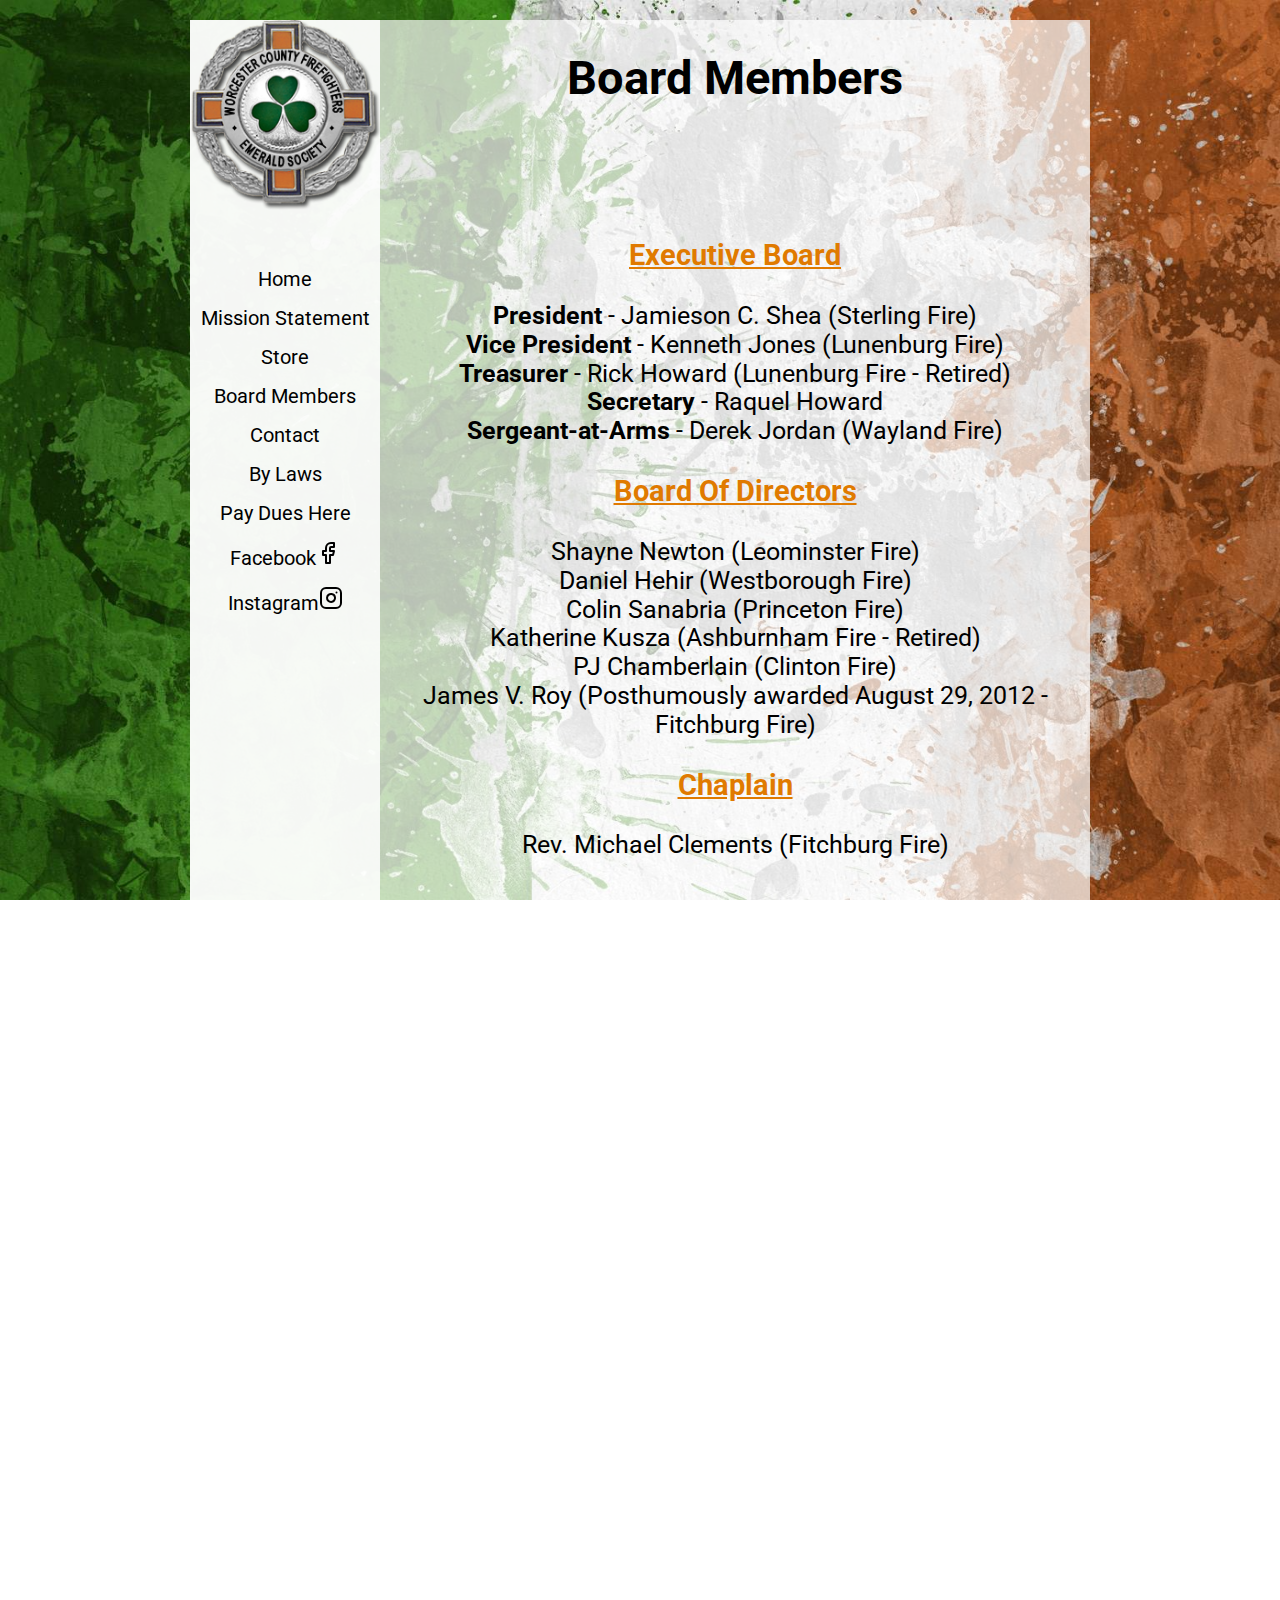
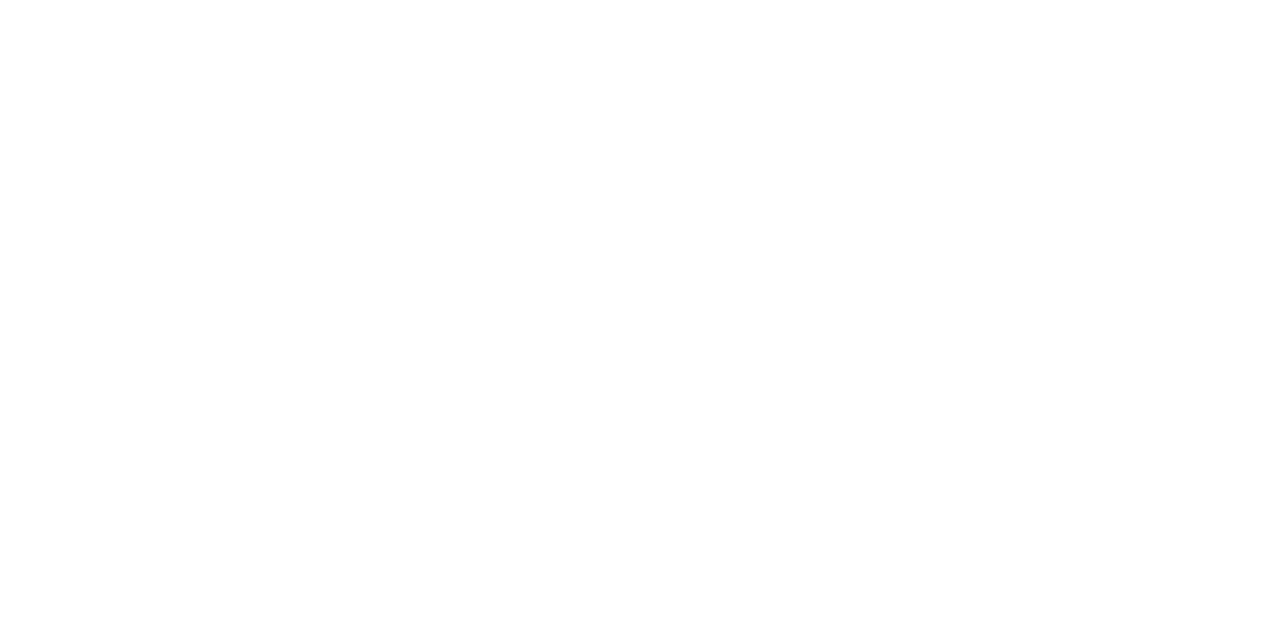
==== board.html @ a9d211fe "added social media links to all pages" ====
<!DOCTYPE html>
<html>
  <head>
    <meta charset="utf-8">
    <link href="https://fonts.googleapis.com/css?family=Roboto" rel="stylesheet">
    <link rel="stylesheet" href="normalize.css">
    <link rel="stylesheet" href="main.css">
    <title>WCFFES</title>
  </head>
  <body>

    <div id="container">
      <div id="mainHeader">
        <img src="./assets/badge-1.png" alt="logo" height="190px" width="190px">
        <div id="headerTitle">
          <h1>Board Members</h1>
        </div>
      </div>

      <div id="content">
        <div id="sideMenu">
          <nav id="mainNav">
            <li><a href="index.html">Home</a></li>
            <li><a href="mission.html">Mission Statement</a></li>
            <li><a href="store.html">Store</a></li>
            <li><a href="#">Board Members</a></li>
            <li><a href="contact.html">Contact</a></li>
            <li><a href="https://docs.google.com/document/d/1g5JmKMooCKTTb7T5f42TSW58deQnID8zIanfsanVRJk/edit?usp=sharing" target="_blank">By Laws</a></li>
            <li><a href="https://docs.google.com/document/d/1vu2lz8ua1gB64TWkIe0iZvmaPpEUi6LVVtUsSJuFrWY/edit?usp=sharing" target="_blank">Pay Dues Here</a></li>
            <li><a href="https://www.facebook.com/WCFFES" target="_blank">Facebook<img src="./assets/facebook.svg"></a></li>
            <li><a href="https://www.instagram.com/wcffes" target="_blank">Instagram<img src="./assets/instagram.svg"></a></li>
          </nav>
        </div>

        <div id="board">
          <h3>Executive Board</h3>
          <li><b>President</b> - Jamieson C. Shea (Sterling Fire)</li>
          <li><b>Vice President</b> - Kenneth Jones (Lunenburg Fire)</li>
          <li><b>Treasurer</b> - Rick Howard (Lunenburg Fire - Retired)</li>
          <li><b>Secretary</b> - Raquel Howard</li>
          <li><b>Sergeant-at-Arms</b> - Derek Jordan (Wayland Fire)</li>
          <h3>Board Of Directors</h3>
          <li>Shayne Newton (Leominster Fire)</li>
          <li>Daniel Hehir (Westborough Fire)</li>
          <li>Colin Sanabria (Princeton Fire)</li>
          <li>Katherine Kusza (Ashburnham Fire - Retired)</li>
          <li>PJ Chamberlain (Clinton Fire)</li>
          <li>James V. Roy (Posthumously awarded August 29, 2012 - Fitchburg Fire)</li>
          <h3>Chaplain</h3>
          <li>Rev. Michael Clements (Fitchburg Fire)</li>
        </div>
      </div>
    </div>
    <script src="https://ajax.googleapis.com/ajax/libs/jquery/3.1.1/jquery.min.js"></script>
    <script src="app.js" charset="utf-8"></script>
  </body>
</html>
---- main.css ----
body {
  background-image: url('./assets/background1.jpg');
  background-attachment: fixed;
  background-size: cover;
  font-family: 'Roboto', sans-serif;
  padding-top: 20px;
  padding-bottom: 20px; 
}

#container {
  width: 900px;
  margin: auto;
  background-color: rgba(255, 255, 255, .70);
}

#mainHeader {
  height: 190px;
  width: 100%;
}

#mainHeader img {
  background-color: rgba(255, 255, 255, .85);
}

#headerTitle {
  width: 710px;
  height: 190px;
  float: right;
  text-align: center;
  }

#headerTitle h1 {
  margin-bottom: 10px;
  font-size: 47px;
}

#headerTitle h2 {
  margin: 0px;
  font-size: 20px;
}

#sideMenu {
  background-color: rgba(255, 255, 255, .85);
  width: 190px;
  
  text-align: center;
  display: flex;
  flex-direction: column;
}

#mainNav {
  padding-top: 50px;
  height: 65%;
  width: 190px;
  list-style: none;
}

#mainNav li {
  width: 190px;
}

#mainNav li a {
  text-decoration: none;
  display: block;
  color: #000;
  font-size: 20px;
  padding: 8px;
  transition: 0.2s;
}

#mainNav li a:hover {
  color: white;
  background-color: rgb(194, 194, 194);
}

#content {
  display: flex;
  height: 2000px;
}

#slideshow {
    margin: 50px auto;
    position: relative;
    width: 640px;
    height: 400px;
    padding: 10px;
    box-shadow: 0 0 20px rgba(0,0,0,0.4);
}

#slideshow div {
    position: absolute;
    top: 10px;
    left: 10px;
    right: 10px;
    bottom: 10px;
}

#descPara {
    width: 690px;
    margin: 0;
    padding: 10px;
    float: right;
    text-align: justify;
}

#paypalDues {
  height: 35%;
}

/*MISSION*/
#mission {
  font-size: 23px;
  text-align: justify;
  padding: 20px;
}

#missionTitle {
  width: 710px;
  height: 190px;
  float: right;
  text-align: center;
  color: #000;
}

#missionTitle h1 {
  font-size: 50px;
}

#missionTitle p {
  font-size: 20px;
  font-weight: bold;
}

/*STORE*/
#storeTitle {
  width: 710px;
  height: 190px;
  float: right;
  text-align: center;
}

#storeTitle h1 {
  font-size: 65px;
}

#store {
  text-align: center;
  padding: 20px;
  font-size: 53px;
}

/*CONTACT*/
#contact {
  font-size: 30px;
  padding-top: 150px;
  padding-left: 20px;
}

#contact li {
  list-style: none;
}

/*BOARD MEMBERS*/
#board {
  font-size: 25px;
  text-align: center;
}

#board li {
  list-style: none;
}

#board h3 {
  color: rgb(224, 122, 0);
  text-decoration: underline;
}

.announcement {
  height: 200px;
  font-size: 23px;
  text-align: center;
}

.announcement h1 {
  color: orange;
}

.announcement p {
  padding-right: 10px;
  padding-left: 10px;
  text-align: justify;
}

.announcement h3 {
  text-align: center;
}

.highlight {
  color: rgb(51, 153, 51);
  text-decoration: underline;
  font-weight: bold;
}
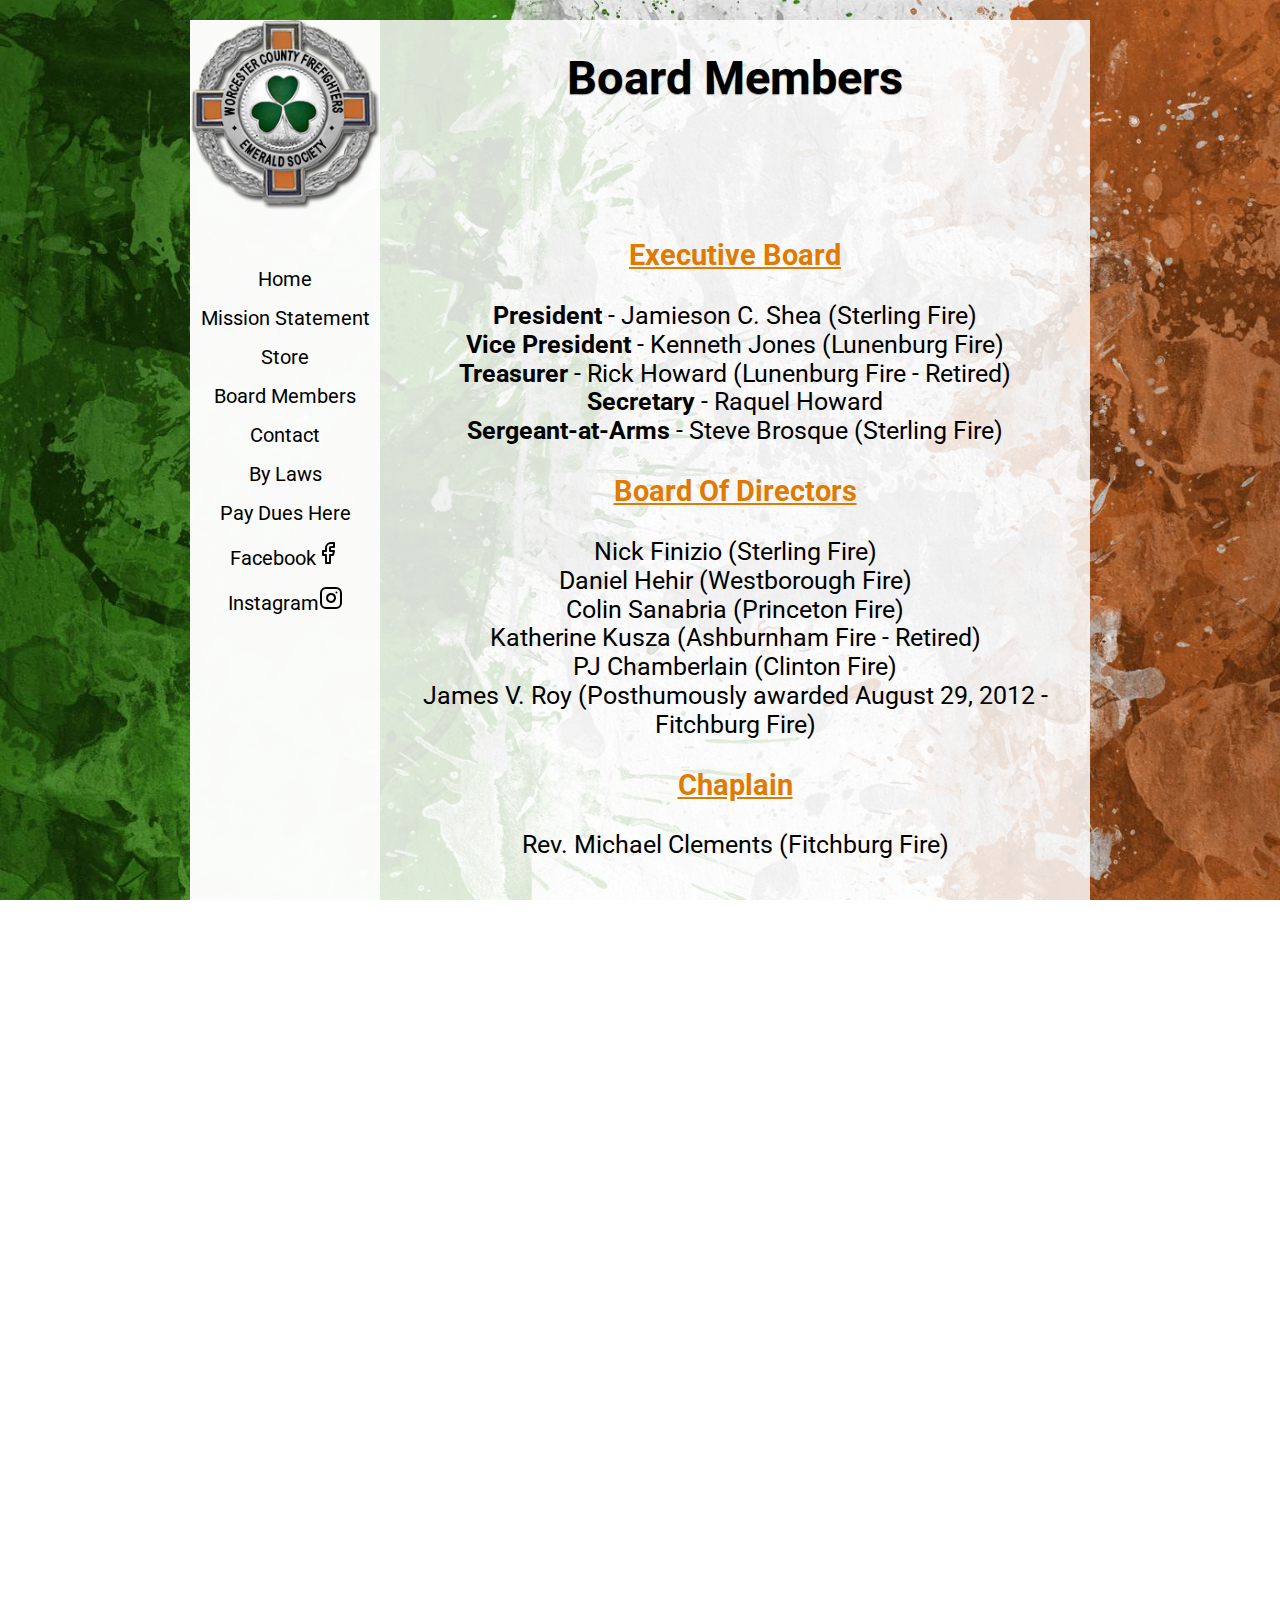
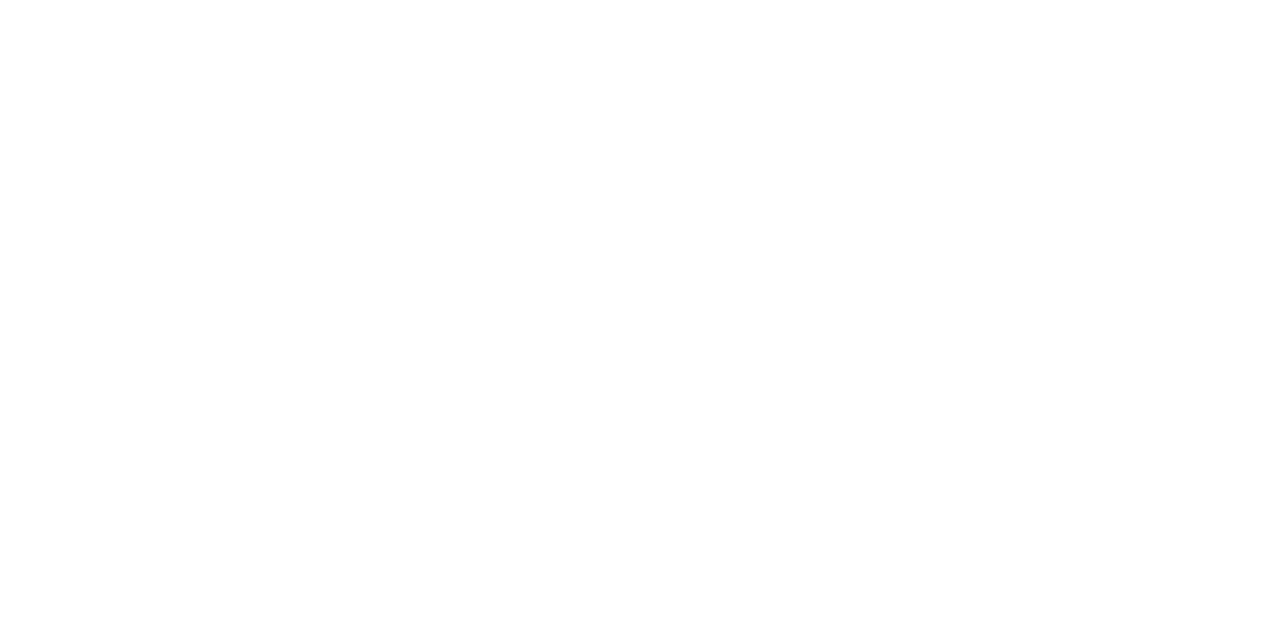
==== commit ef8a6671: "updated some content" ====
--- a/board.html
+++ b/board.html
@@ -38,9 +38,9 @@
           <li><b>Vice President</b> - Kenneth Jones (Lunenburg Fire)</li>
           <li><b>Treasurer</b> - Rick Howard (Lunenburg Fire - Retired)</li>
           <li><b>Secretary</b> - Raquel Howard</li>
-          <li><b>Sergeant-at-Arms</b> - Derek Jordan (Wayland Fire)</li>
+          <li><b>Sergeant-at-Arms</b> - Steve Brosque (Sterling Fire)</li>
           <h3>Board Of Directors</h3>
-          <li>Shayne Newton (Leominster Fire)</li>
+          <li>Nick Finizio (Sterling Fire)</li>
           <li>Daniel Hehir (Westborough Fire)</li>
           <li>Colin Sanabria (Princeton Fire)</li>
           <li>Katherine Kusza (Ashburnham Fire - Retired)</li>
--- a/main.css
+++ b/main.css
@@ -10,7 +10,7 @@
 #container {
   width: 900px;
   margin: auto;
-  background-color: rgba(255, 255, 255, .70);
+  background-color: rgba(255, 255, 255, 0.83);
 }
 
 #mainHeader {
@@ -27,6 +27,7 @@
   height: 190px;
   float: right;
   text-align: center;
+  text-shadow: 0px 1px 1px rgba(150, 150, 150, 1);
   }
 
 #headerTitle h1 {
@@ -82,9 +83,8 @@
     margin: 50px auto;
     position: relative;
     width: 640px;
-    height: 400px;
+    height: 466px;
     padding: 10px;
-    box-shadow: 0 0 20px rgba(0,0,0,0.4);
 }
 
 #slideshow div {
@@ -195,6 +195,11 @@
   text-align: center;
 }
 
+.irishfest {
+  height: 400px;
+  width: 640px;
+}
+
 .highlight {
   color: rgb(51, 153, 51);
   text-decoration: underline;
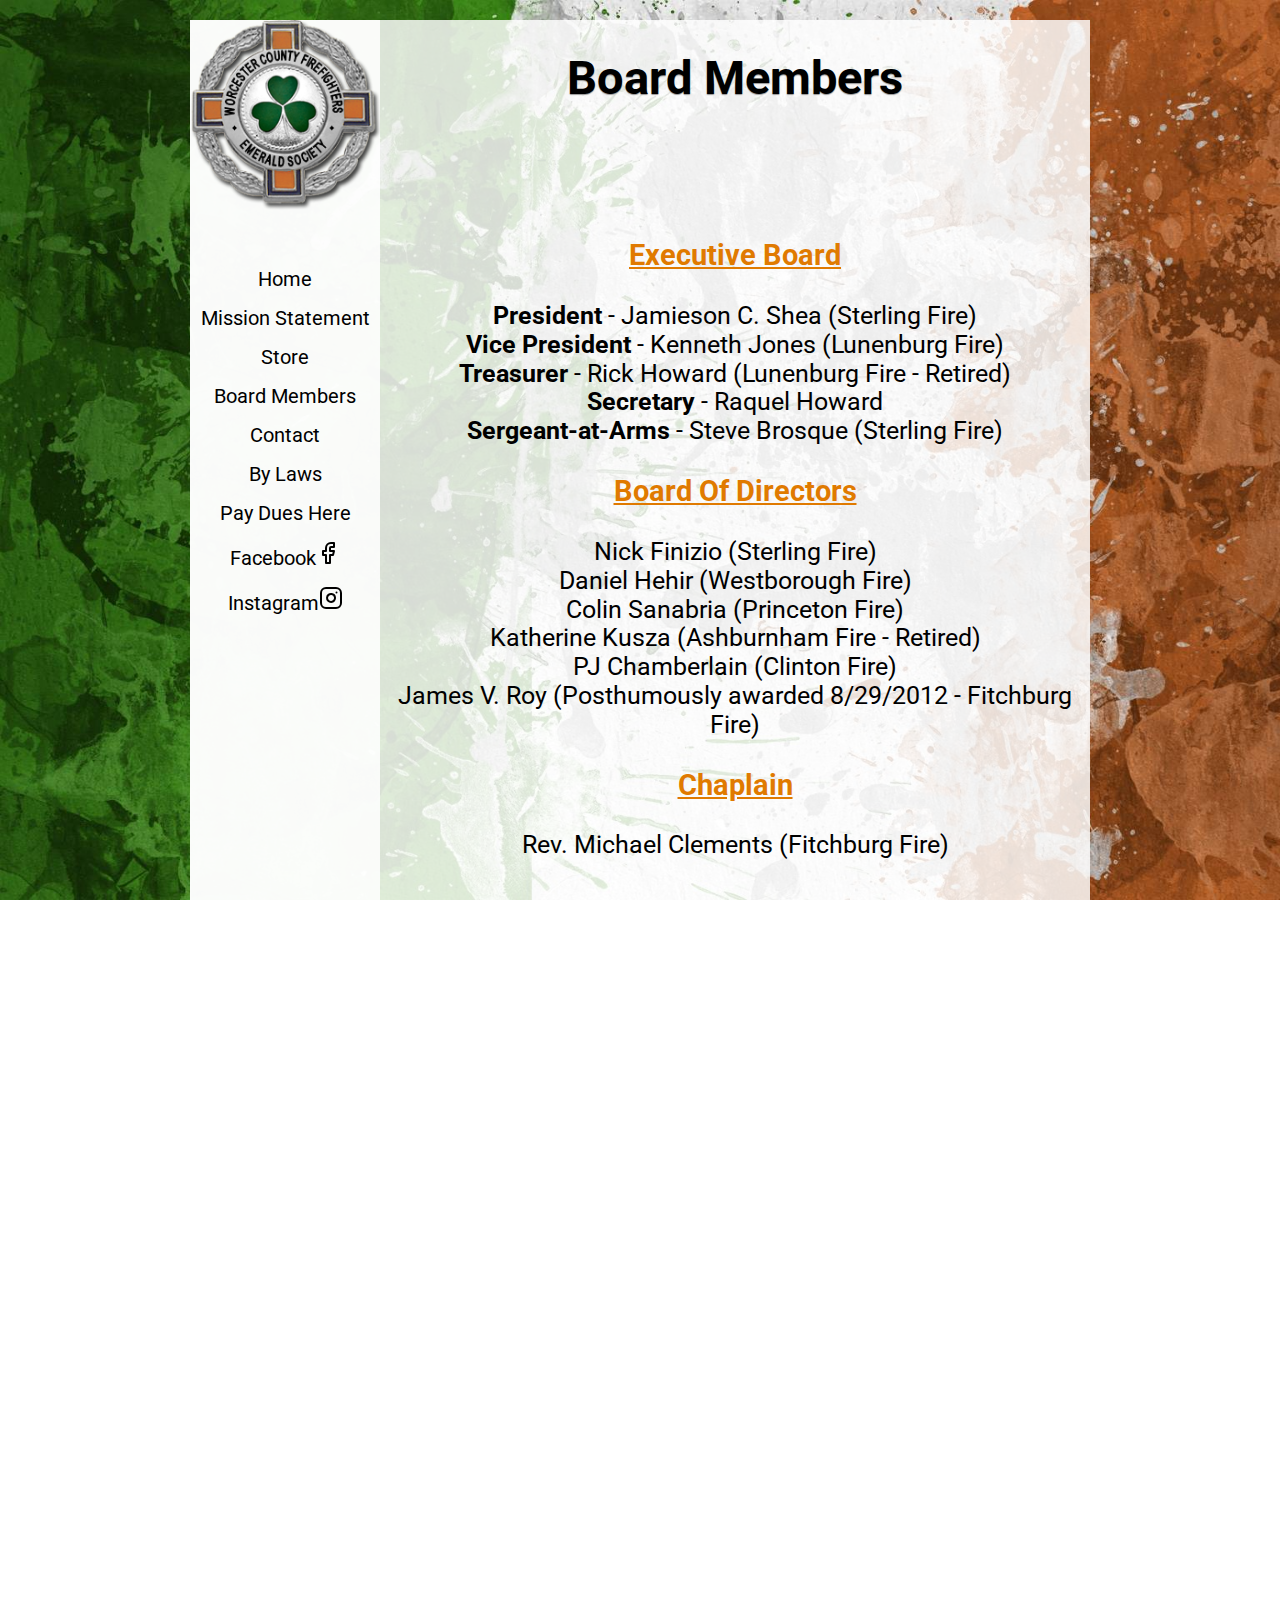
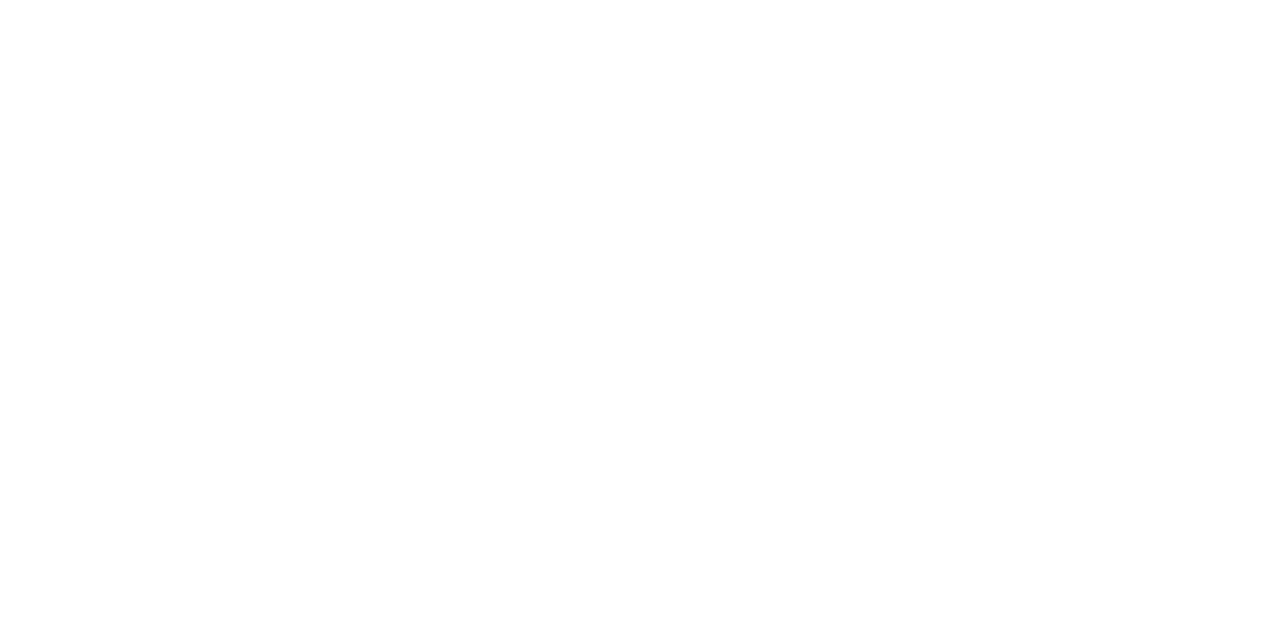
==== commit a3d40e81: "made some changes" ====
--- a/board.html
+++ b/board.html
@@ -45,7 +45,7 @@
           <li>Colin Sanabria (Princeton Fire)</li>
           <li>Katherine Kusza (Ashburnham Fire - Retired)</li>
           <li>PJ Chamberlain (Clinton Fire)</li>
-          <li>James V. Roy (Posthumously awarded August 29, 2012 - Fitchburg Fire)</li>
+          <li>James V. Roy (Posthumously awarded 8/29/2012 - Fitchburg Fire)</li>
           <h3>Chaplain</h3>
           <li>Rev. Michael Clements (Fitchburg Fire)</li>
         </div>
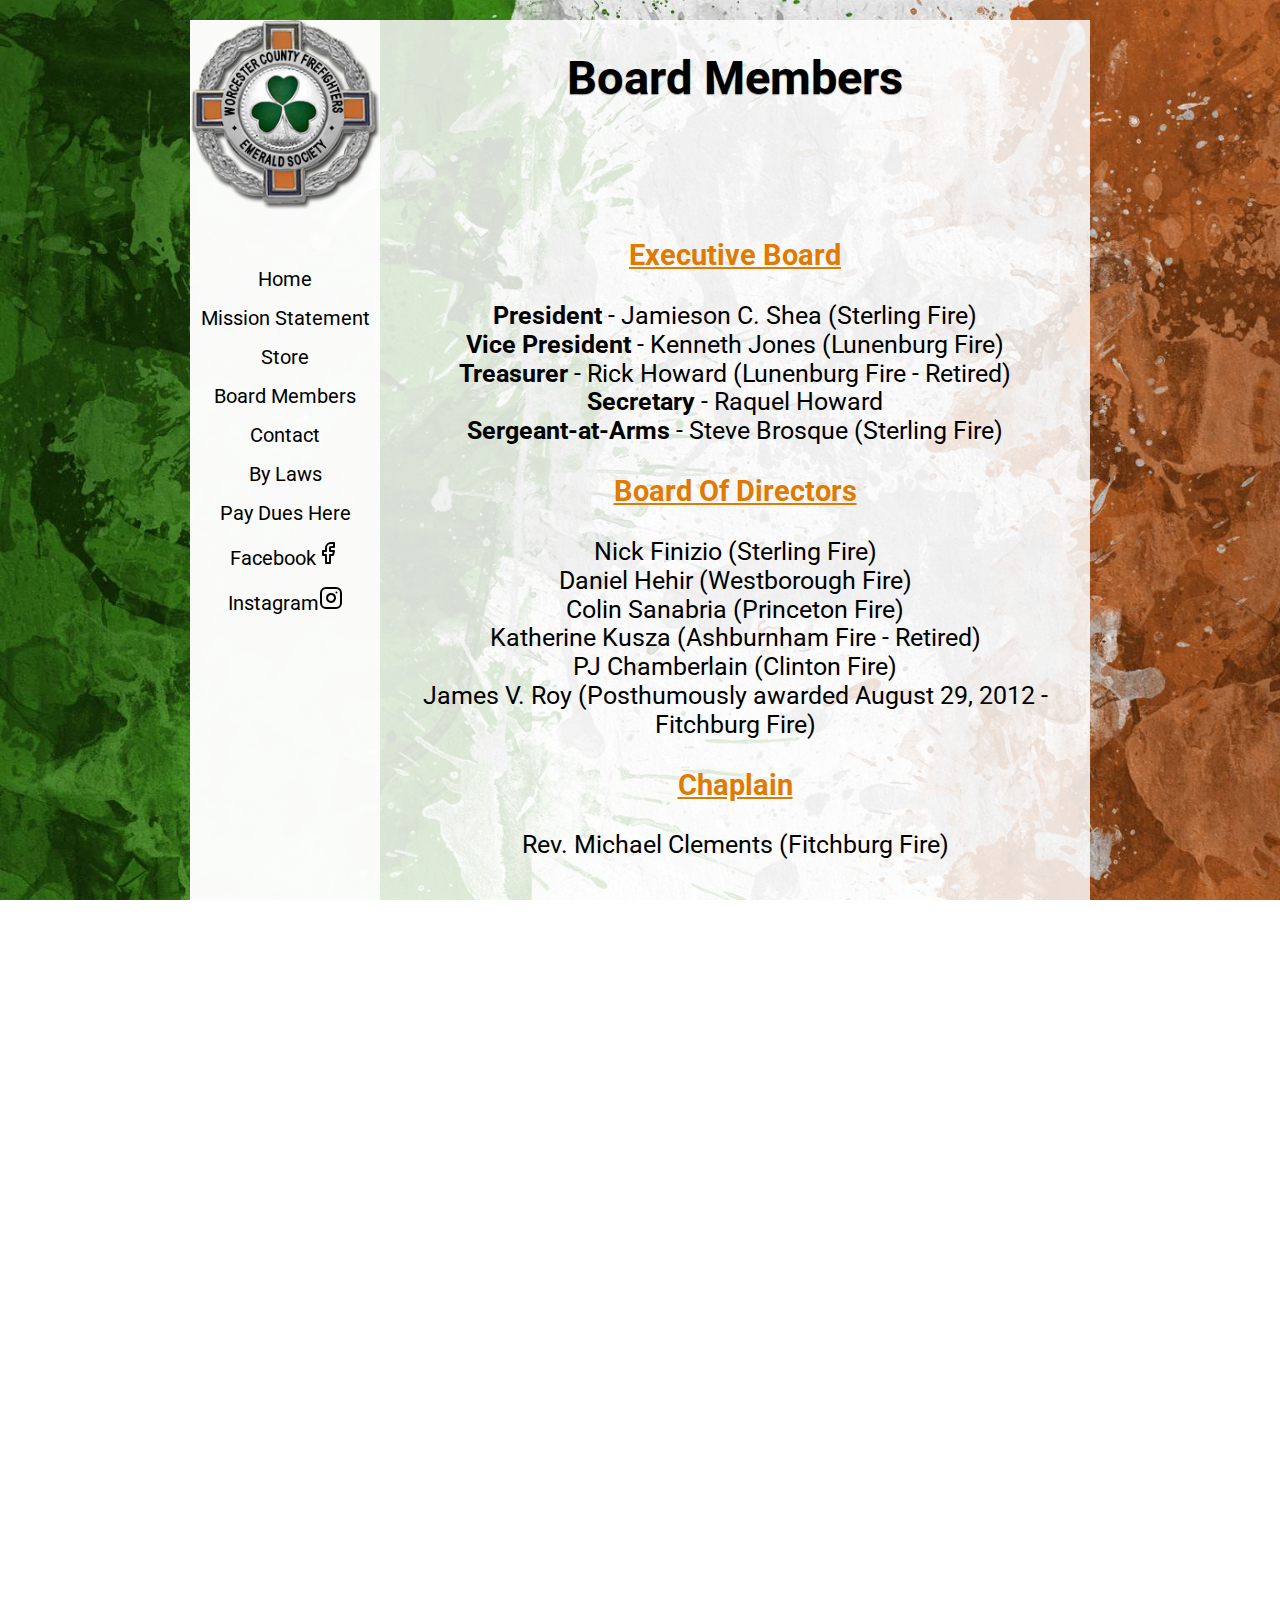
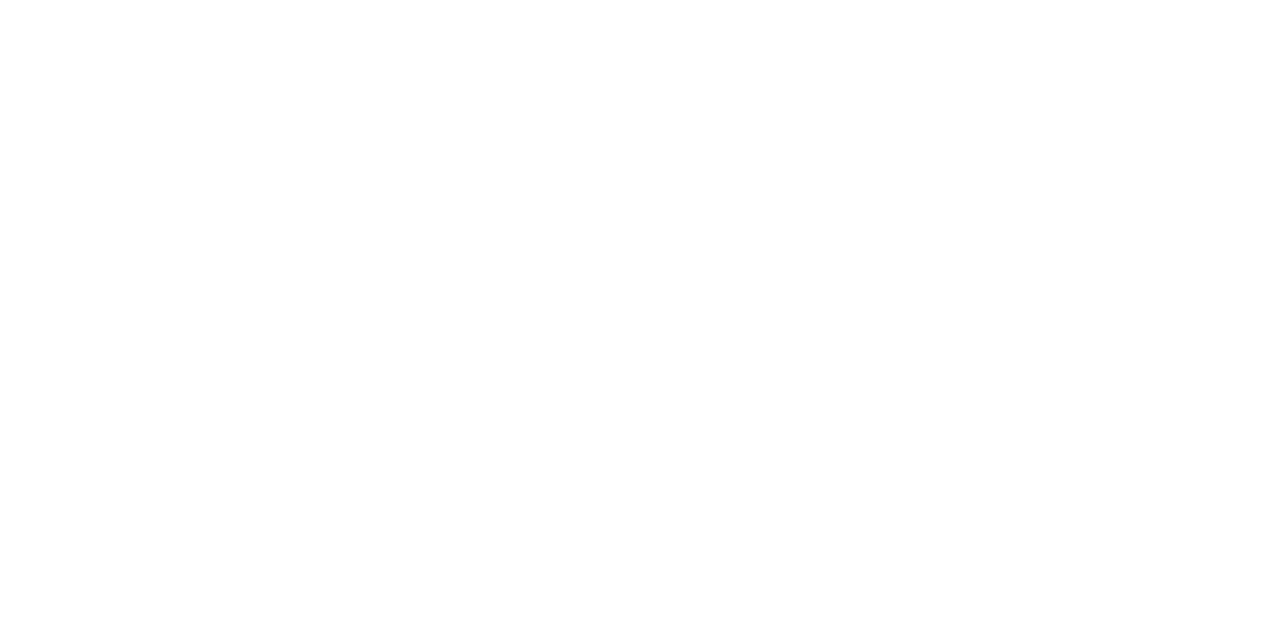
==== commit 0ec69417: "updated content about store" ====
--- a/board.html
+++ b/board.html
@@ -22,7 +22,7 @@
           <nav id="mainNav">
             <li><a href="index.html">Home</a></li>
             <li><a href="mission.html">Mission Statement</a></li>
-            <li><a href="store.html">Store</a></li>
+            <li><a href="http://wcfes2018.itemorder.com" target="_blank">Store</a></li>
             <li><a href="#">Board Members</a></li>
             <li><a href="contact.html">Contact</a></li>
             <li><a href="https://docs.google.com/document/d/1g5JmKMooCKTTb7T5f42TSW58deQnID8zIanfsanVRJk/edit?usp=sharing" target="_blank">By Laws</a></li>
@@ -45,7 +45,7 @@
           <li>Colin Sanabria (Princeton Fire)</li>
           <li>Katherine Kusza (Ashburnham Fire - Retired)</li>
           <li>PJ Chamberlain (Clinton Fire)</li>
-          <li>James V. Roy (Posthumously awarded 8/29/2012 - Fitchburg Fire)</li>
+          <li>James V. Roy (Posthumously awarded August 29, 2012 - Fitchburg Fire)</li>
           <h3>Chaplain</h3>
           <li>Rev. Michael Clements (Fitchburg Fire)</li>
         </div>
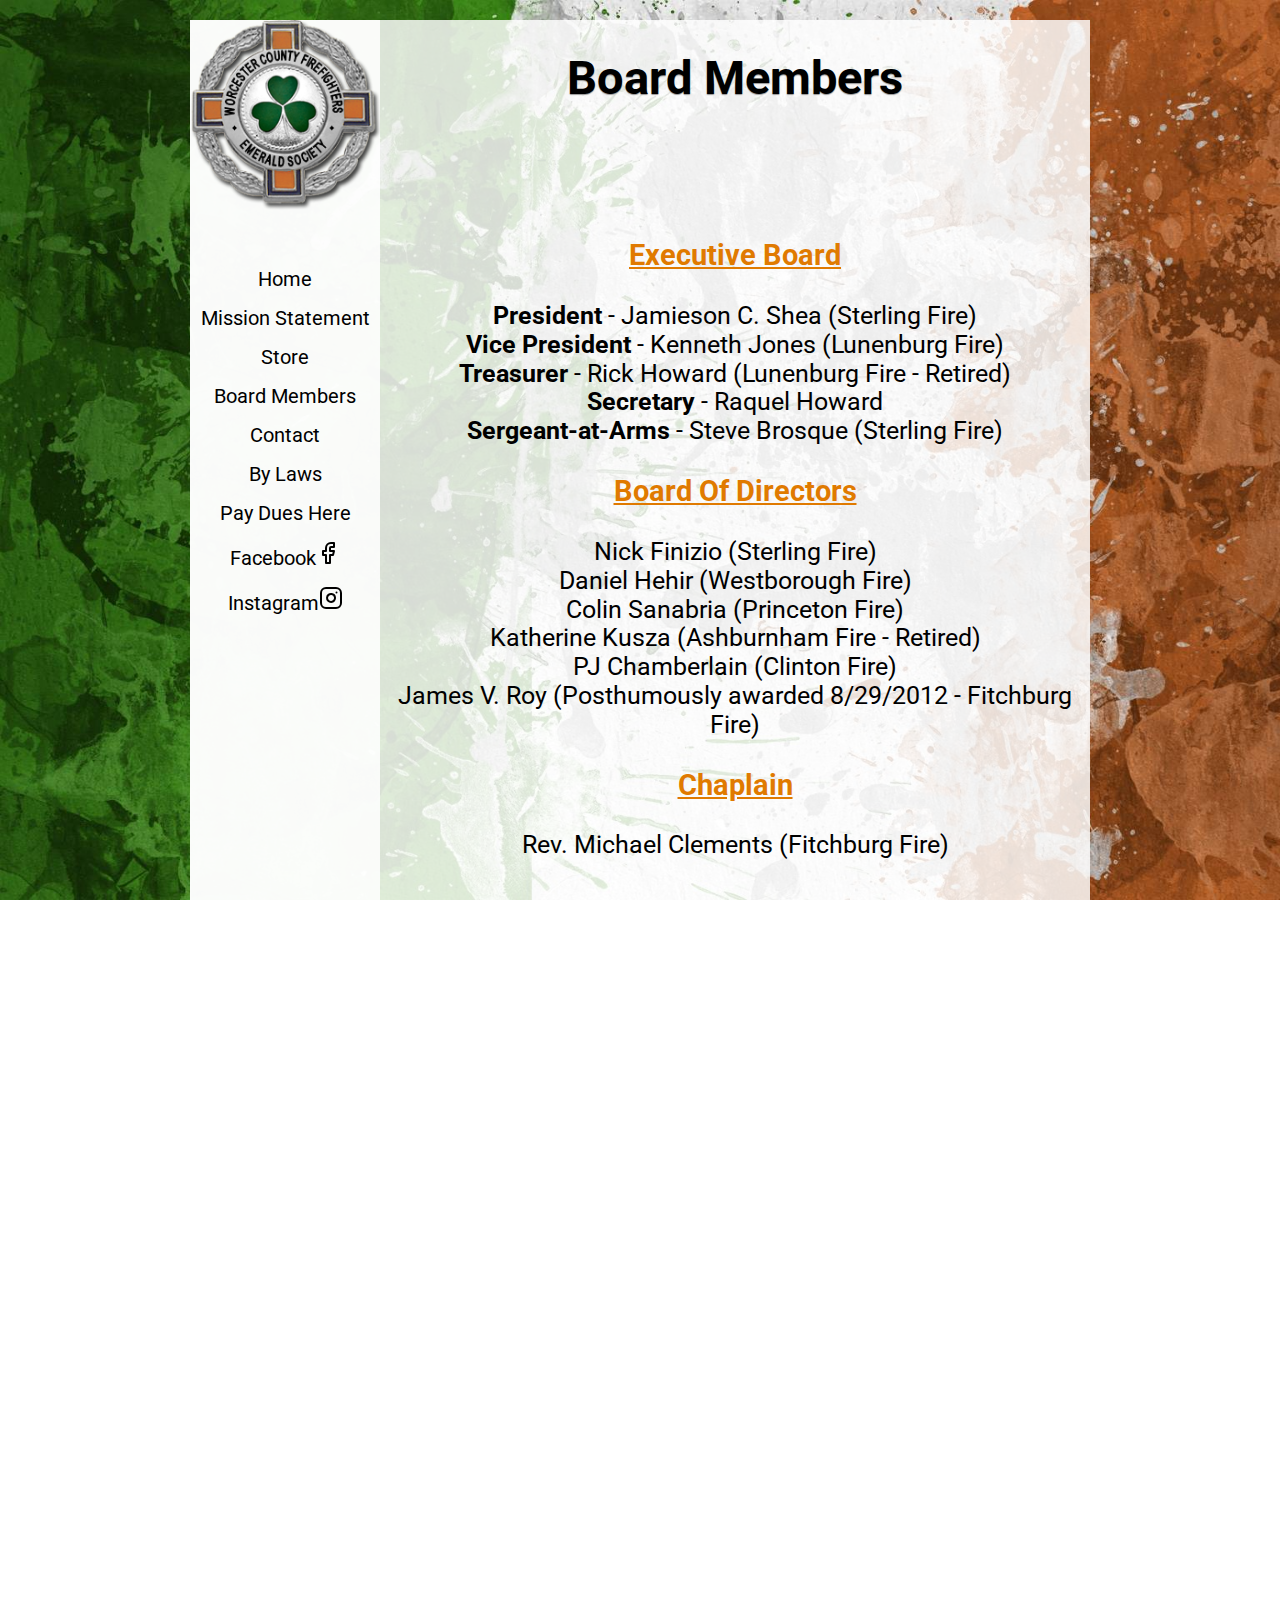
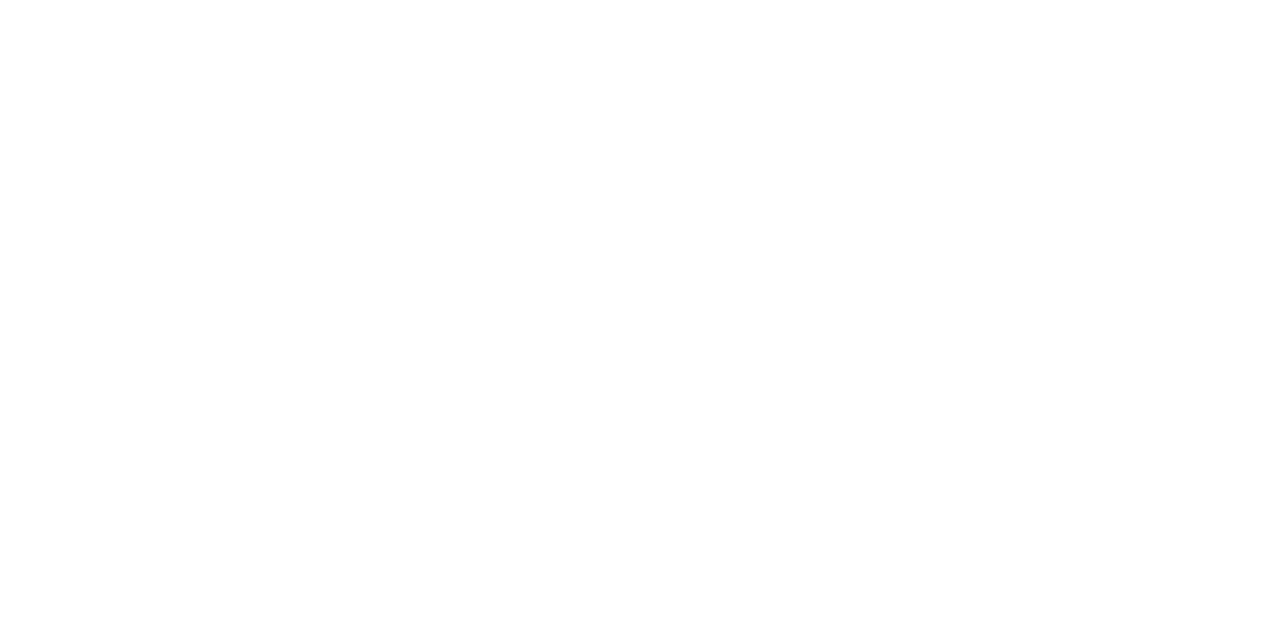
==== commit ff058725: "updated content about store" ====
--- a/board.html
+++ b/board.html
@@ -45,7 +45,7 @@
           <li>Colin Sanabria (Princeton Fire)</li>
           <li>Katherine Kusza (Ashburnham Fire - Retired)</li>
           <li>PJ Chamberlain (Clinton Fire)</li>
-          <li>James V. Roy (Posthumously awarded August 29, 2012 - Fitchburg Fire)</li>
+          <li>James V. Roy (Posthumously awarded 8/29/2012 - Fitchburg Fire)</li>
           <h3>Chaplain</h3>
           <li>Rev. Michael Clements (Fitchburg Fire)</li>
         </div>
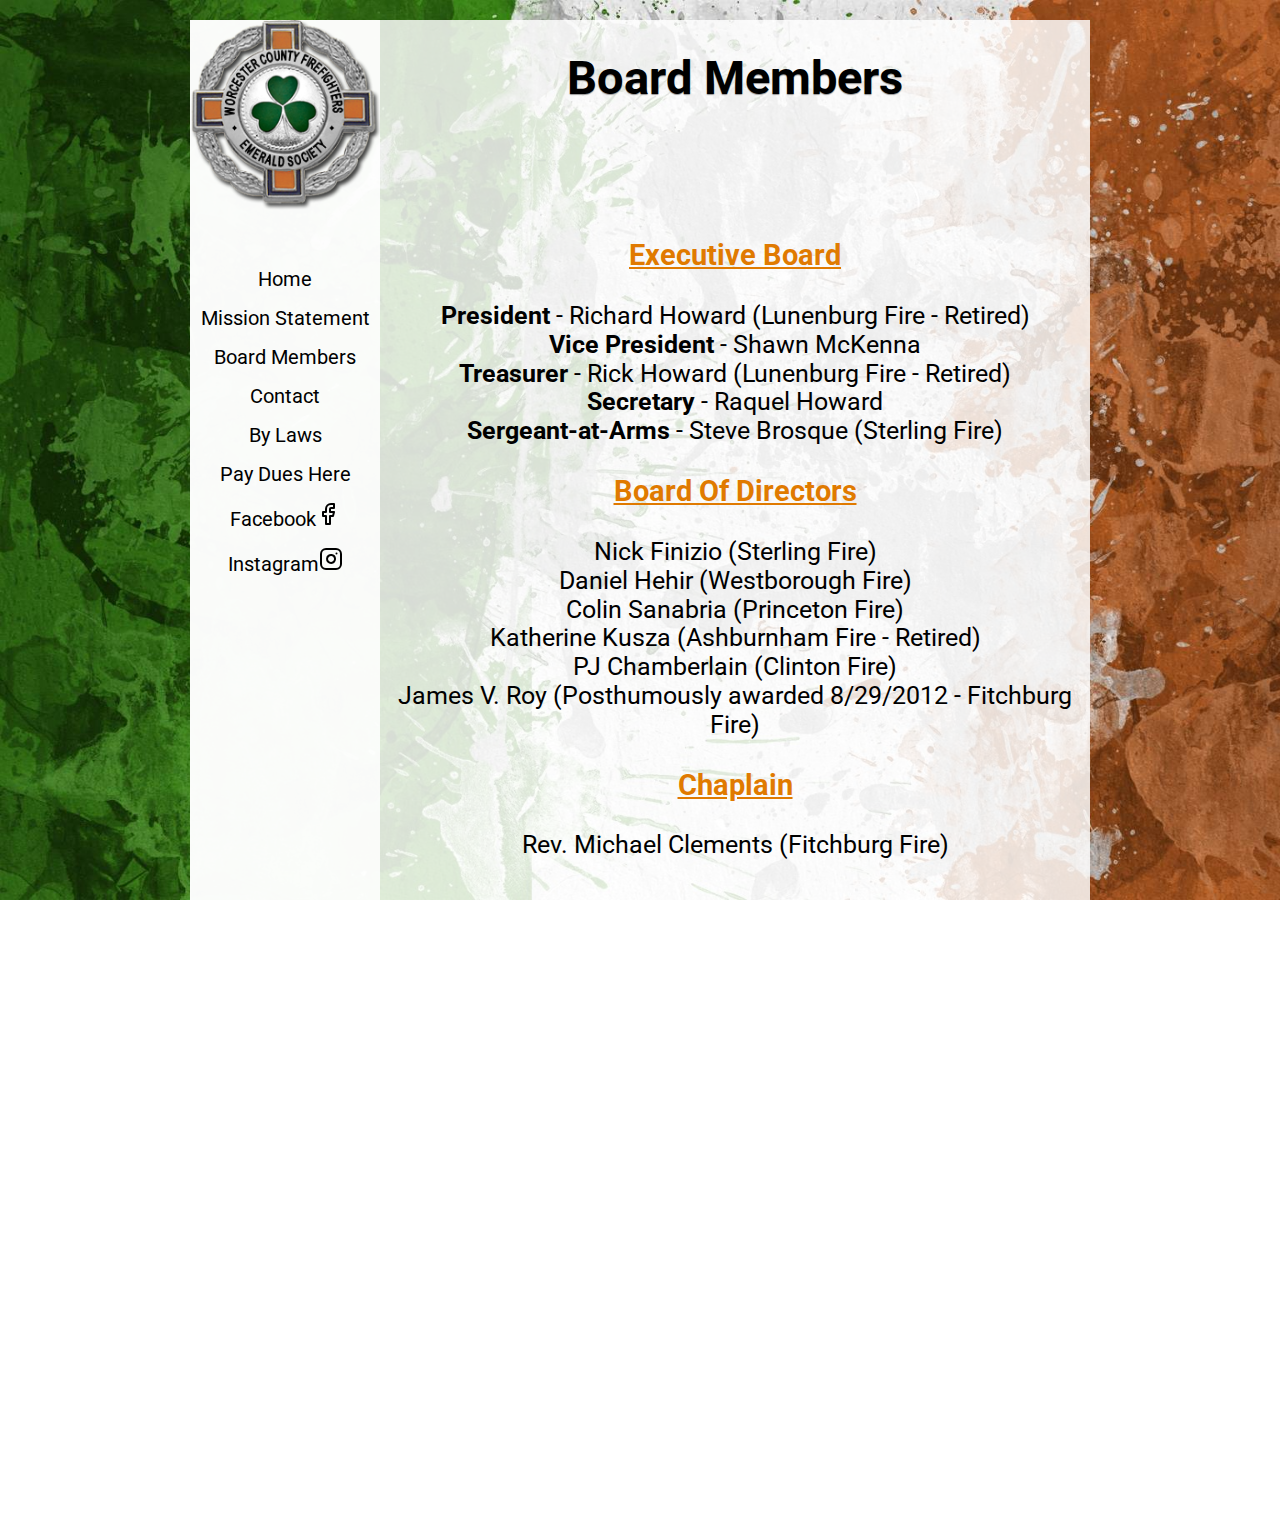
==== commit 12eaf6bf: "added a picture to the front page. added list of upcoming meetings to front page. Updated to Board o" ====
--- a/board.html
+++ b/board.html
@@ -22,7 +22,7 @@
           <nav id="mainNav">
             <li><a href="index.html">Home</a></li>
             <li><a href="mission.html">Mission Statement</a></li>
-            <li><a href="http://wcfes2018.itemorder.com" target="_blank">Store</a></li>
+            <!--<li><a href="http://wcfes2018.itemorder.com" target="_blank">Store</a></li>-->
             <li><a href="#">Board Members</a></li>
             <li><a href="contact.html">Contact</a></li>
             <li><a href="https://docs.google.com/document/d/1g5JmKMooCKTTb7T5f42TSW58deQnID8zIanfsanVRJk/edit?usp=sharing" target="_blank">By Laws</a></li>
@@ -34,8 +34,8 @@
 
         <div id="board">
           <h3>Executive Board</h3>
-          <li><b>President</b> - Jamieson C. Shea (Sterling Fire)</li>
-          <li><b>Vice President</b> - Kenneth Jones (Lunenburg Fire)</li>
+          <li><b>President</b> - Richard Howard (Lunenburg Fire - Retired)</li>
+          <li><b>Vice President</b> - Shawn McKenna</li>
           <li><b>Treasurer</b> - Rick Howard (Lunenburg Fire - Retired)</li>
           <li><b>Secretary</b> - Raquel Howard</li>
           <li><b>Sergeant-at-Arms</b> - Steve Brosque (Sterling Fire)</li>
--- a/main.css
+++ b/main.css
@@ -76,7 +76,7 @@
 
 #content {
   display: flex;
-  height: 2000px;
+  height: 1300px;
 }
 
 #slideshow {
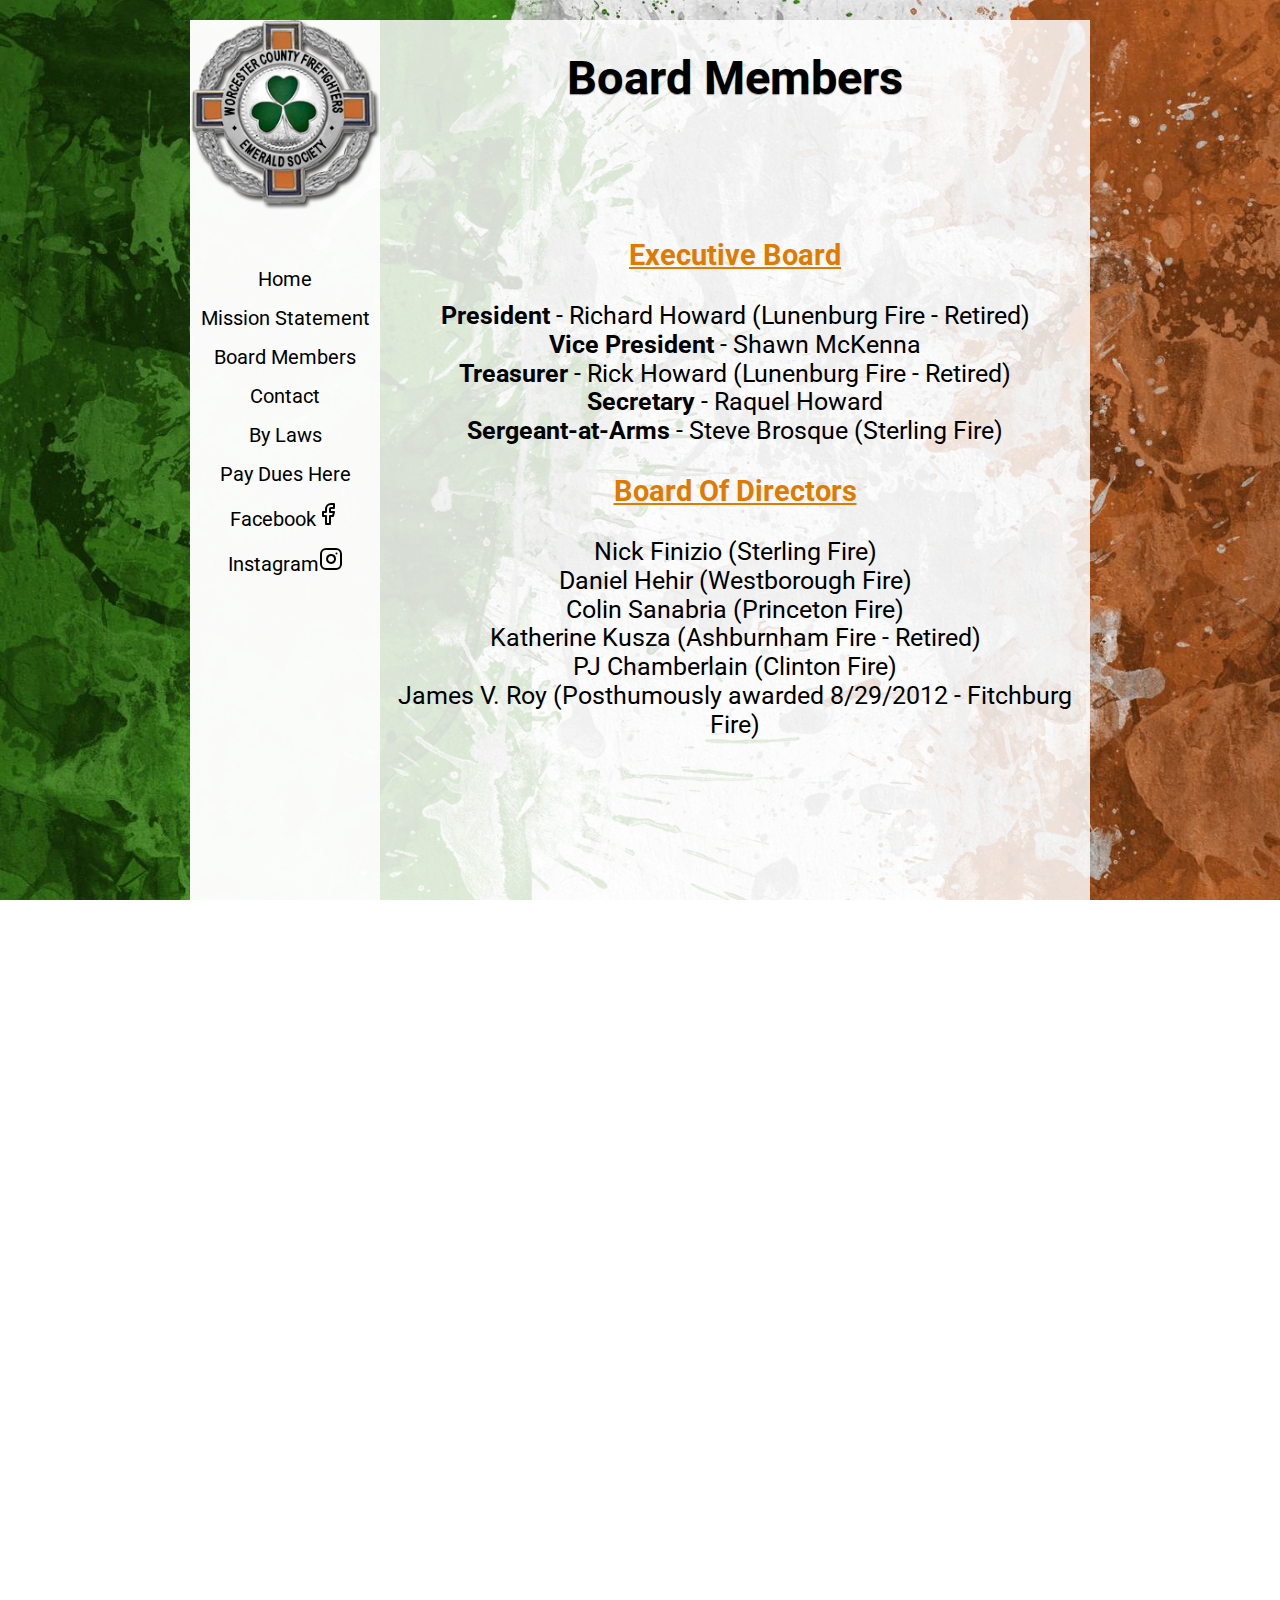
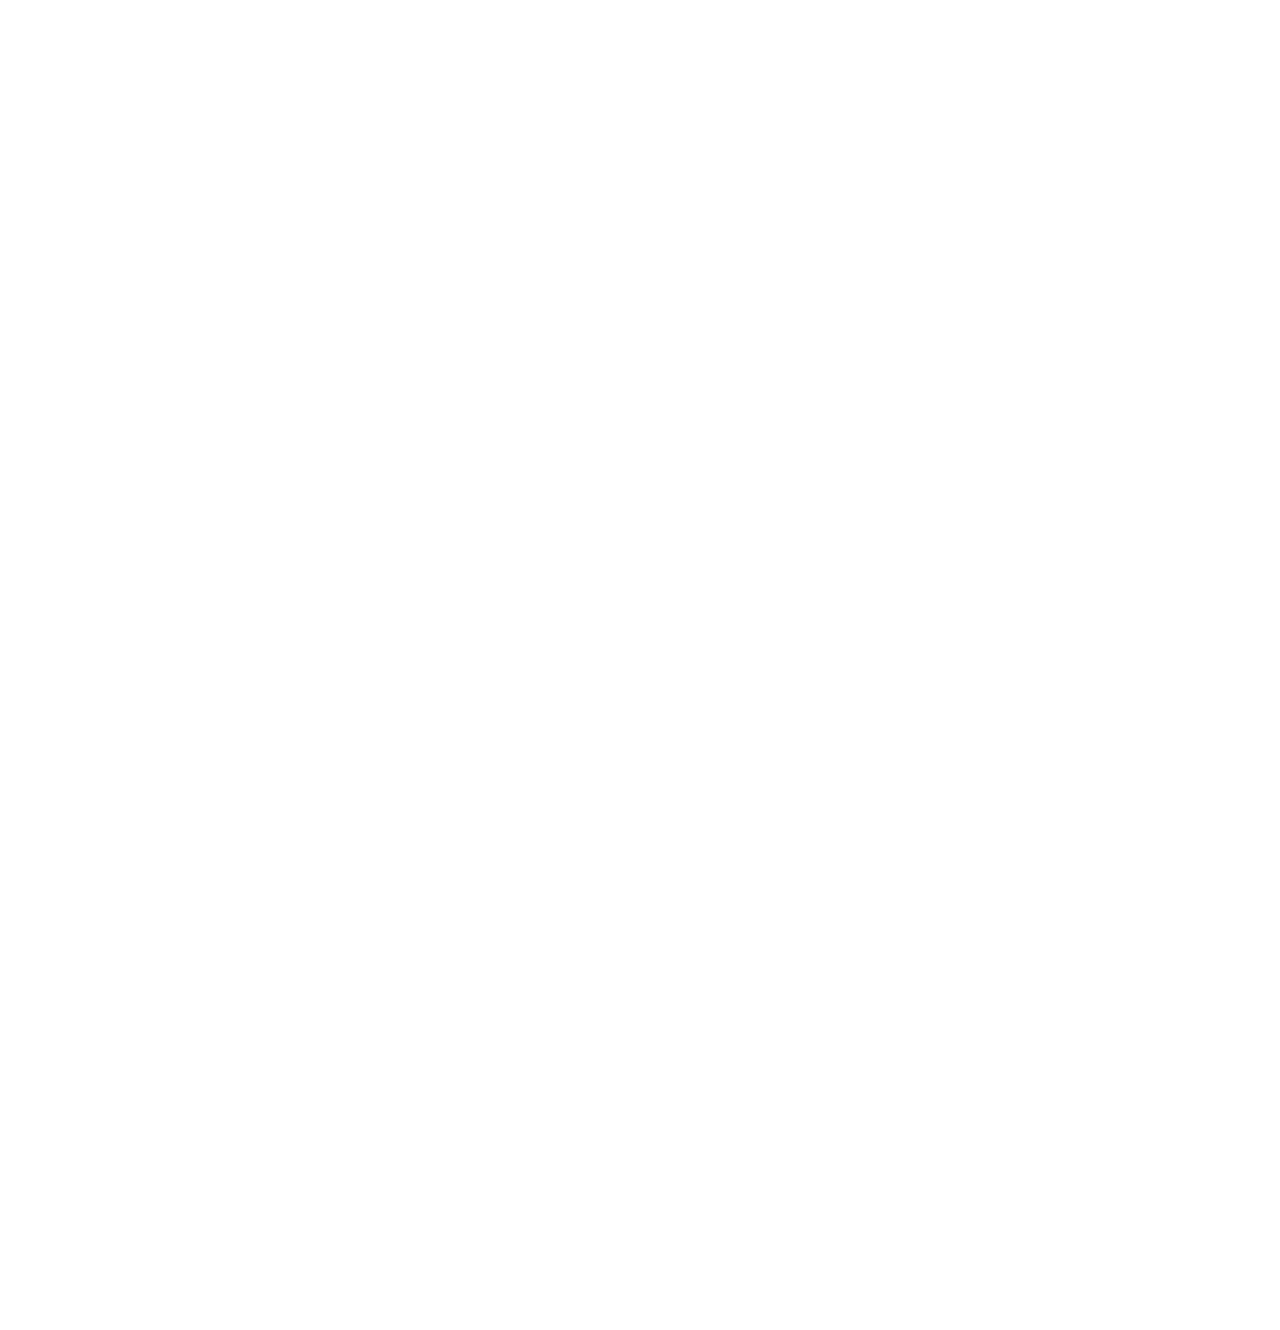
==== commit 64399839: "updated board members" ====
--- a/board.html
+++ b/board.html
@@ -46,8 +46,6 @@
           <li>Katherine Kusza (Ashburnham Fire - Retired)</li>
           <li>PJ Chamberlain (Clinton Fire)</li>
           <li>James V. Roy (Posthumously awarded 8/29/2012 - Fitchburg Fire)</li>
-          <h3>Chaplain</h3>
-          <li>Rev. Michael Clements (Fitchburg Fire)</li>
         </div>
       </div>
     </div>
--- a/main.css
+++ b/main.css
@@ -76,7 +76,7 @@
 
 #content {
   display: flex;
-  height: 1300px;
+  height: 2700px;
 }
 
 #slideshow {
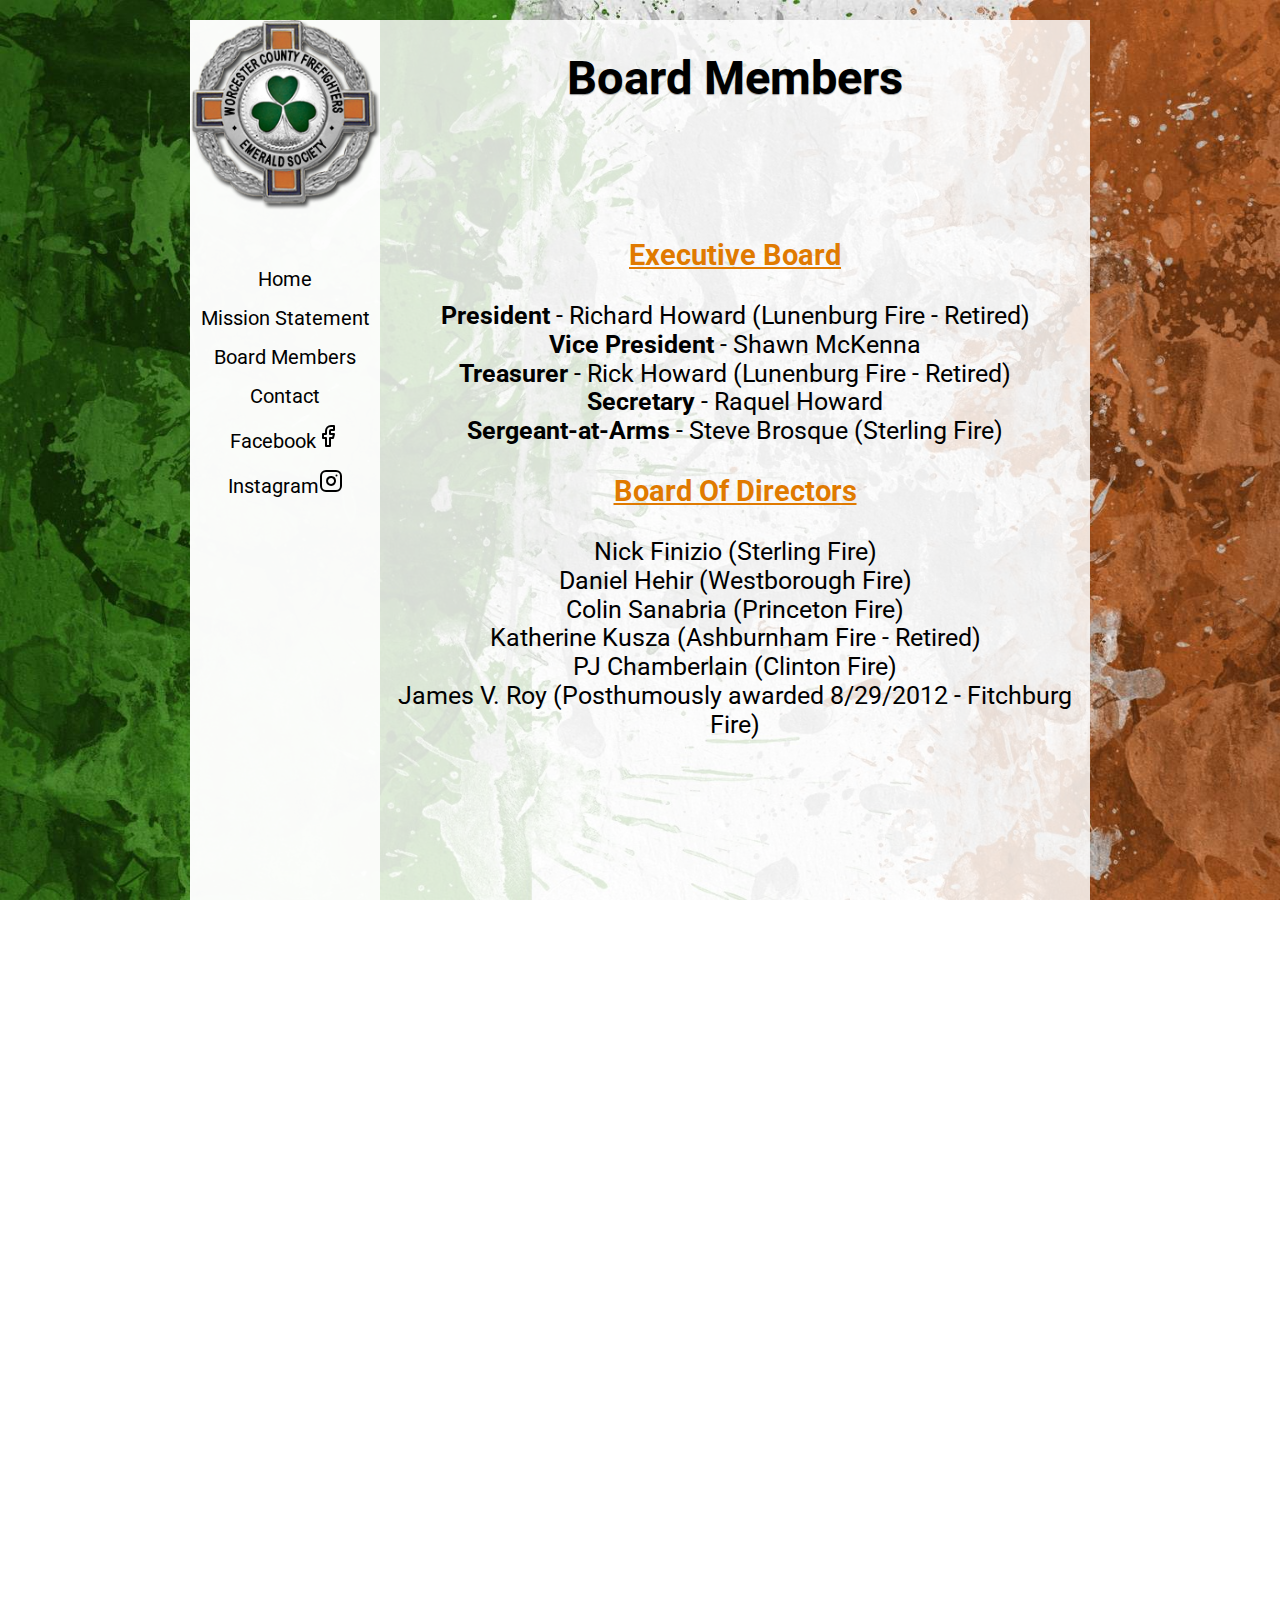
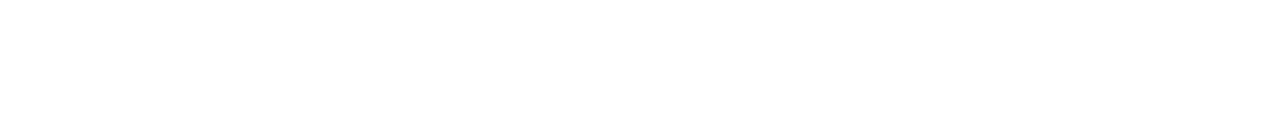
==== commit a2965c25: "changed front page content" ====
--- a/board.html
+++ b/board.html
@@ -25,8 +25,6 @@
             <!--<li><a href="http://wcfes2018.itemorder.com" target="_blank">Store</a></li>-->
             <li><a href="#">Board Members</a></li>
             <li><a href="contact.html">Contact</a></li>
-            <li><a href="https://docs.google.com/document/d/1g5JmKMooCKTTb7T5f42TSW58deQnID8zIanfsanVRJk/edit?usp=sharing" target="_blank">By Laws</a></li>
-            <li><a href="https://docs.google.com/document/d/1vu2lz8ua1gB64TWkIe0iZvmaPpEUi6LVVtUsSJuFrWY/edit?usp=sharing" target="_blank">Pay Dues Here</a></li>
             <li><a href="https://www.facebook.com/WCFFES" target="_blank">Facebook<img src="./assets/facebook.svg"></a></li>
             <li><a href="https://www.instagram.com/wcffes" target="_blank">Instagram<img src="./assets/instagram.svg"></a></li>
           </nav>
--- a/main.css
+++ b/main.css
@@ -76,23 +76,17 @@
 
 #content {
   display: flex;
-  height: 2700px;
+  height: 1500px;
 }
 
 #slideshow {
-    margin: 50px auto;
     position: relative;
     width: 640px;
-    height: 466px;
-    padding: 10px;
+    height: 436px;
 }
 
 #slideshow div {
     position: absolute;
-    top: 10px;
-    left: 10px;
-    right: 10px;
-    bottom: 10px;
 }
 
 #descPara {
